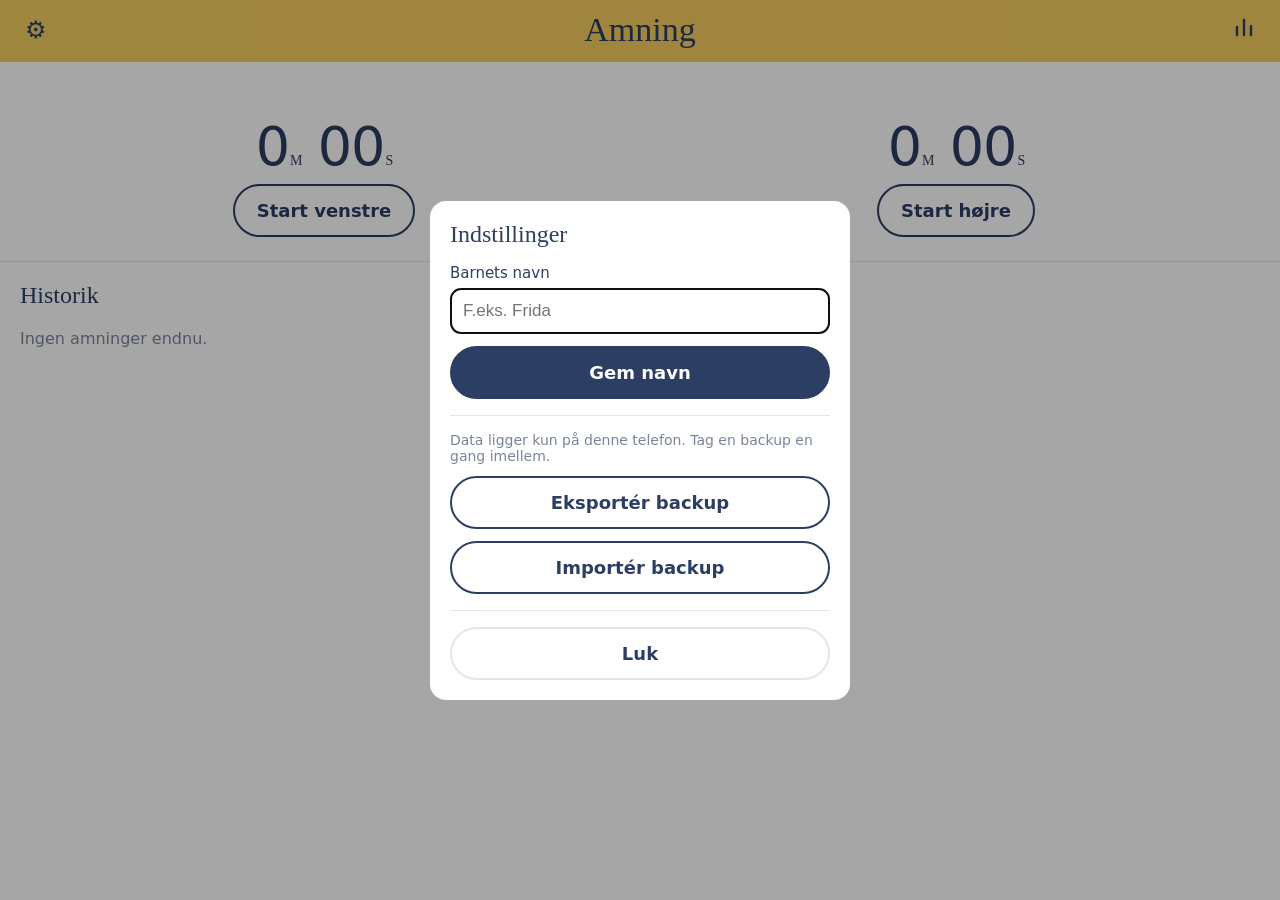
==== index.html @ 3a7c1894 "Tilføj installationsguide med slørede skærmbilleder Co-Authored-By: Claude Opus 5.5 <noreply@anthrop" ====
<!doctype html>
<html lang="da">
<head>
  <meta charset="utf-8">
  <meta name="viewport" content="width=device-width, initial-scale=1, viewport-fit=cover, user-scalable=no">
  <title>Amning</title>
  <meta name="theme-color" content="#f4cd5f">
  <meta name="apple-mobile-web-app-capable" content="yes">
  <meta name="mobile-web-app-capable" content="yes">
  <meta name="apple-mobile-web-app-status-bar-style" content="default">
  <meta name="apple-mobile-web-app-title" content="Amning">
  <link rel="manifest" href="manifest.webmanifest">
  <link rel="apple-touch-icon" href="icon-180.png">
  <link rel="icon" href="icon-180.png">
  <link rel="stylesheet" href="style.css">
</head>
<body>
  <header class="top">
    <button class="icon-btn" id="settingsBtn" aria-label="Indstillinger">⚙︎</button>
    <h1 id="title">Amning</h1>
    <button class="icon-btn" id="statsBtn" aria-label="Statistik">
      <svg viewBox="0 0 24 24" width="24" height="24" aria-hidden="true"><path d="M5 20V12M12 20V5M19 20v-9" stroke="currentColor" stroke-width="2.4" stroke-linecap="round" fill="none"/></svg>
    </button>
  </header>

  <div id="installHint" class="install-hint" hidden>
    Læg appen på hjemmeskærmen, så dine data bliver gemt sikkert. <a href="guide.html"><b>Se hvordan →</b></a>
    <button id="installClose" aria-label="Luk">✕</button>
  </div>

  <section id="statsView" class="stats" hidden>
    <div class="seg" role="tablist">
      <button data-days="7" class="on">7 dage</button>
      <button data-days="30">30 dage</button>
    </div>
    <div id="statsBody"></div>
  </section>

  <main id="mainView">
    <section class="timers">
      <div class="side" data-side="L">
        <div class="last-badge" id="lastL">sidste side</div>
        <div class="clock" id="clockL">0<small>M</small> 00<small>S</small></div>
        <button class="pill" id="btnL">Start venstre</button>
      </div>
      <div class="side" data-side="R">
        <div class="last-badge" id="lastR">sidste side</div>
        <div class="clock" id="clockR">0<small>M</small> 00<small>S</small></div>
        <button class="pill" id="btnR">Start højre</button>
      </div>
    </section>

    <section class="session-bar" id="sessionBar" hidden>
      <div class="row"><span>Starttid</span><span id="sessStart">–</span></div>
      <div class="row"><span>Samlet tid</span><span id="sessTotal">–</span></div>
      <div class="actions">
        <button class="pill ghost" id="cancelBtn">Annullér</button>
        <button class="pill solid" id="saveBtn">Gem</button>
      </div>
    </section>

    <section class="since" id="since"></section>

    <section class="history">
      <h2>Historik</h2>
      <div id="historyList"></div>
    </section>
  </main>

  <dialog id="settings">
    <form method="dialog" class="sheet">
      <h2>Indstillinger</h2>
      <label>Barnets navn
        <input id="nameInput" type="text" placeholder="F.eks. Frida" autocomplete="off">
      </label>
      <button class="pill solid" id="nameSave" value="save">Gem navn</button>
      <hr>
      <p class="muted">Data ligger kun på denne telefon. Tag en backup en gang imellem.</p>
      <button type="button" class="pill" id="exportBtn">Eksportér backup</button>
      <button type="button" class="pill" id="importBtn">Importér backup</button>
      <input type="file" id="importFile" accept="application/json,.json" hidden>
      <hr>
      <button class="pill ghost" value="close">Luk</button>
    </form>
  </dialog>

  <script src="app.js"></script>
</body>
</html>
---- style.css ----
:root {
  --yellow: #f4cd5f;
  --yellow-soft: #fcefcb;
  --ink: #2c3e63;
  --muted: #7a8499;
  --line: #e6e6e6;
  --bg: #ffffff;
  --cream: #fdf9f4;
  --danger: #d9673a;
  --serif: ui-serif, "New York", Georgia, "Times New Roman", serif;
  --sans: -apple-system, BlinkMacSystemFont, "SF Pro Text", system-ui, sans-serif;
}

* { box-sizing: border-box; -webkit-tap-highlight-color: transparent; }

html, body {
  margin: 0;
  background: var(--bg);
  color: var(--ink);
  font-family: var(--sans);
  -webkit-user-select: none;
  user-select: none;
}

.top {
  position: sticky;
  top: 0;
  z-index: 5;
  background: var(--yellow);
  padding: calc(env(safe-area-inset-top) + 10px) 16px 12px;
  display: flex;
  align-items: center;
  justify-content: space-between;
}
.top h1 {
  margin: 0;
  font-family: var(--serif);
  font-weight: 500;
  font-size: 34px;
  text-align: center;
  flex: 1;
}
.icon-btn {
  width: 40px;
  height: 40px;
  border: 0;
  background: none;
  color: var(--ink);
  font-size: 24px;
}

.install-hint {
  position: relative;
  background: var(--yellow-soft);
  padding: 12px 44px 12px 16px;
  font-size: 15px;
  line-height: 1.4;
}
.install-hint a { color: var(--ink); white-space: nowrap; }
.install-hint button {
  position: absolute;
  right: 8px;
  top: 8px;
  border: 0;
  background: none;
  font-size: 18px;
  color: var(--ink);
}

main { padding-bottom: calc(env(safe-area-inset-bottom) + 24px); }

.timers {
  display: grid;
  grid-template-columns: 1fr 1fr;
  gap: 8px;
  padding: 20px 12px 24px;
  border-bottom: 1px solid var(--line);
}
.side { display: flex; flex-direction: column; align-items: center; gap: 10px; }

.last-badge {
  font-family: var(--serif);
  font-size: 17px;
  background: var(--yellow-soft);
  border-radius: 6px;
  padding: 4px 14px;
  visibility: hidden;
}
.last-badge.show { visibility: visible; }

.clock {
  font-size: 54px;
  font-weight: 200;
  letter-spacing: -1px;
  font-variant-numeric: tabular-nums;
  line-height: 1;
}
.clock small {
  font-family: var(--serif);
  font-size: 14px;
  font-weight: 400;
  margin-left: 1px;
}
.side.running .clock { color: #1f6f5c; }

.pill {
  font: 600 18px var(--sans);
  color: var(--ink);
  background: #fff;
  border: 2px solid var(--ink);
  border-radius: 999px;
  padding: 14px 22px;
  min-width: 140px;
}
.pill:active { transform: scale(.97); }
.pill.solid { background: var(--ink); color: #fff; }
.pill.ghost { border-color: var(--line); }
.side.running .pill { background: var(--ink); color: #fff; }

.session-bar { border-bottom: 1px solid var(--line); }
.row {
  display: flex;
  justify-content: space-between;
  align-items: center;
  padding: 16px 20px;
  border-bottom: 1px solid var(--line);
  font-size: 17px;
}
.row span:first-child { font-family: var(--serif); font-size: 21px; }
.actions { display: flex; gap: 12px; padding: 16px 20px; }
.actions .pill { flex: 1; min-width: 0; }

.since {
  text-align: center;
  padding: 18px 16px 4px;
  font-family: var(--serif);
  font-size: 19px;
}
.since:empty { display: none; }

.history { padding: 8px 0; }
.history h2 {
  font-family: var(--serif);
  font-weight: 500;
  font-size: 24px;
  margin: 12px 20px 4px;
}
.day {
  background: var(--cream);
  color: var(--muted);
  font-size: 13px;
  text-transform: uppercase;
  letter-spacing: .5px;
  padding: 8px 20px;
  margin-top: 8px;
}
.entry {
  display: flex;
  justify-content: space-between;
  align-items: baseline;
  padding: 14px 20px;
  border-bottom: 1px solid var(--line);
  font-variant-numeric: tabular-nums;
}
.entry .time { font-weight: 600; font-size: 17px; }
.entry .sides { color: var(--muted); font-size: 15px; }
.entry .total { font-size: 16px; }
.empty { color: var(--muted); padding: 16px 20px; }

/* ---------- Statistik ---------- */
.stats { padding: 16px 16px calc(env(safe-area-inset-bottom) + 24px); }
.seg {
  display: flex;
  background: var(--yellow-soft);
  border-radius: 10px;
  padding: 3px;
  margin-bottom: 16px;
}
.seg button {
  flex: 1;
  border: 0;
  background: none;
  padding: 9px;
  font: 600 15px var(--sans);
  color: var(--ink);
  border-radius: 8px;
}
.seg button.on { background: #fff; box-shadow: 0 1px 3px rgba(0,0,0,.12); }

.tiles { display: grid; grid-template-columns: 1fr 1fr; gap: 10px; }
.tile {
  border: 1px solid var(--line);
  border-radius: 12px;
  padding: 12px 14px;
}
.tile .v {
  font-size: 28px;
  font-weight: 300;
  font-variant-numeric: tabular-nums;
  line-height: 1.1;
}
.tile .l { color: var(--muted); font-size: 13px; margin-top: 4px; }

.stats h3 {
  font-family: var(--serif);
  font-weight: 500;
  font-size: 21px;
  margin: 24px 0 8px;
}
.today-line { font-size: 15px; line-height: 1.5; }

.chart { position: relative; }
.chart svg { display: block; width: 100%; height: auto; overflow: visible; }
.chart .bar { fill: var(--ink); opacity: .35; }
.chart .bar.today { opacity: 1; }
.chart .bar.sel { opacity: .8; }
.chart .hit { fill: transparent; }
.chart text { font: 11px var(--sans); fill: var(--muted); }
.chart text.val { fill: var(--ink); font-weight: 600; }
.chart .base { stroke: var(--line); stroke-width: 1; }
.chart-cap { min-height: 22px; font-size: 14px; color: var(--ink); margin-top: 8px; text-align: center; }

dialog {
  border: 0;
  border-radius: 16px;
  padding: 0;
  width: min(92vw, 420px);
  color: var(--ink);
}
dialog::backdrop { background: rgba(0,0,0,.35); }
.sheet { display: flex; flex-direction: column; gap: 12px; padding: 20px; }
.sheet h2 { font-family: var(--serif); font-weight: 500; margin: 0 0 4px; }
.sheet label { display: flex; flex-direction: column; gap: 6px; font-size: 15px; }
.sheet input[type=text] {
  font-size: 17px;
  padding: 12px;
  border: 1px solid var(--line);
  border-radius: 10px;
  -webkit-user-select: text;
  user-select: text;
}
.sheet hr { border: 0; border-top: 1px solid var(--line); width: 100%; margin: 4px 0; }
.muted { color: var(--muted); font-size: 14px; margin: 0; }
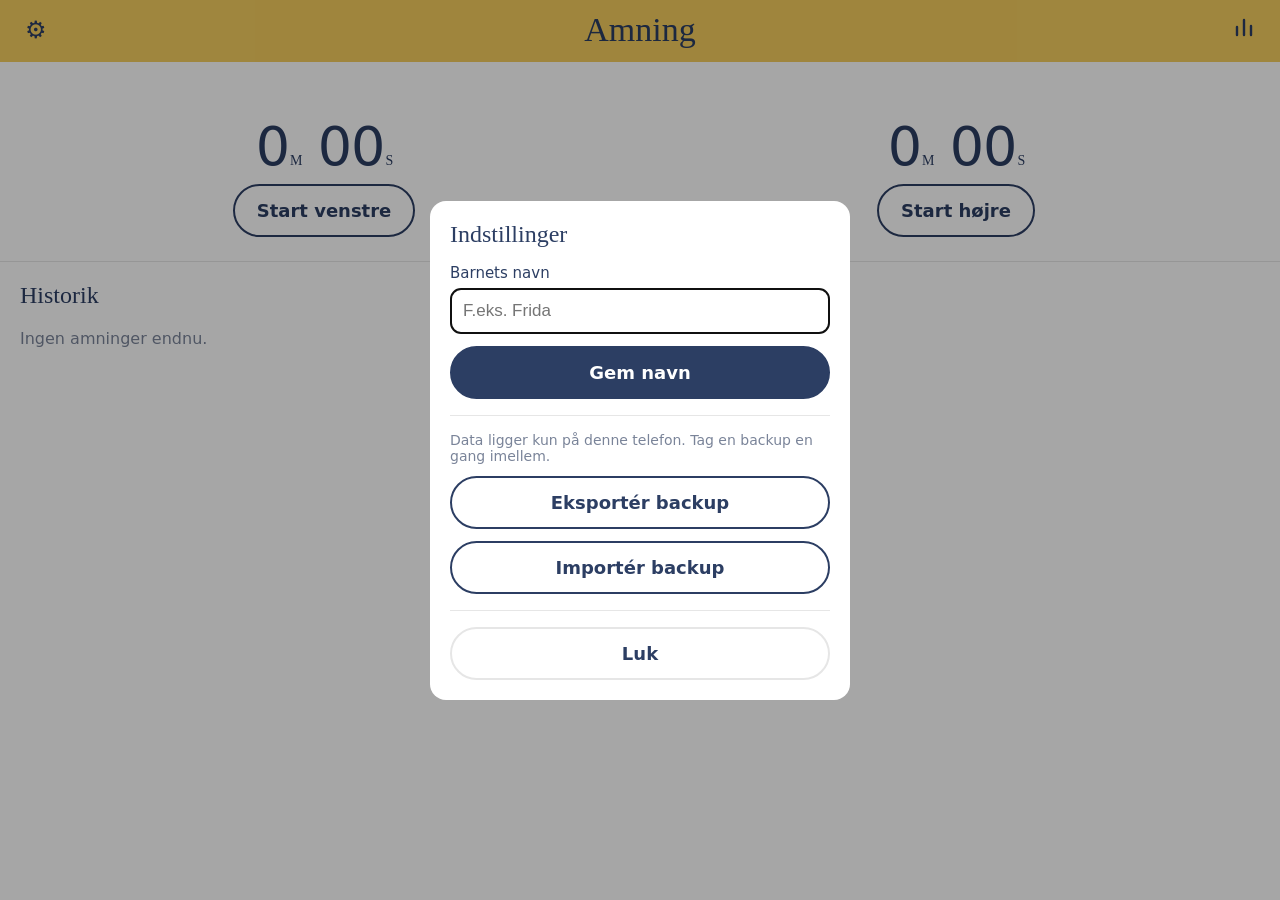
==== commit b77e8cb0: "Redigér start, slut og varighed pr. side for en amning Co-Authored-By: Claude Opus 5.5 <noreply@anth" ====
--- a/index.html
+++ b/index.html
@@ -84,6 +84,30 @@
     </form>
   </dialog>
 
+  <dialog id="editDlg">
+    <form method="dialog" class="sheet">
+      <h2>Redigér amning</h2>
+      <label>Start
+        <input type="datetime-local" id="edStart">
+      </label>
+      <label>Slut
+        <input type="datetime-local" id="edEnd">
+      </label>
+      <div class="two">
+        <label>Venstre (min)
+          <input type="number" id="edL" inputmode="decimal" min="0" step="any">
+        </label>
+        <label>Højre (min)
+          <input type="number" id="edR" inputmode="decimal" min="0" step="any">
+        </label>
+      </div>
+      <p class="muted" id="edInfo"></p>
+      <button class="pill solid" value="save">Gem ændringer</button>
+      <button type="button" class="pill danger" id="edDelete">Slet amning</button>
+      <button class="pill ghost" value="cancel" formnovalidate>Annullér</button>
+    </form>
+  </dialog>
+
   <script src="app.js"></script>
 </body>
 </html>
--- a/style.css
+++ b/style.css
@@ -163,6 +163,7 @@
   font-variant-numeric: tabular-nums;
 }
 .entry .time { font-weight: 600; font-size: 17px; }
+.entry .to { font-weight: 400; color: var(--muted); font-size: 15px; }
 .entry .sides { color: var(--muted); font-size: 15px; }
 .entry .total { font-size: 16px; }
 .empty { color: var(--muted); padding: 16px 20px; }
@@ -231,7 +232,10 @@
 .sheet { display: flex; flex-direction: column; gap: 12px; padding: 20px; }
 .sheet h2 { font-family: var(--serif); font-weight: 500; margin: 0 0 4px; }
 .sheet label { display: flex; flex-direction: column; gap: 6px; font-size: 15px; }
-.sheet input[type=text] {
+.sheet .two { display: grid; grid-template-columns: 1fr 1fr; gap: 10px; }
+.pill.danger { color: var(--danger); border-color: var(--line); }
+.sheet input[type=datetime-local], .sheet input[type=number] { min-height: 46px; background: #fff; color: var(--ink); width: 100%; }
+.sheet input[type=text], .sheet input[type=datetime-local], .sheet input[type=number] {
   font-size: 17px;
   padding: 12px;
   border: 1px solid var(--line);
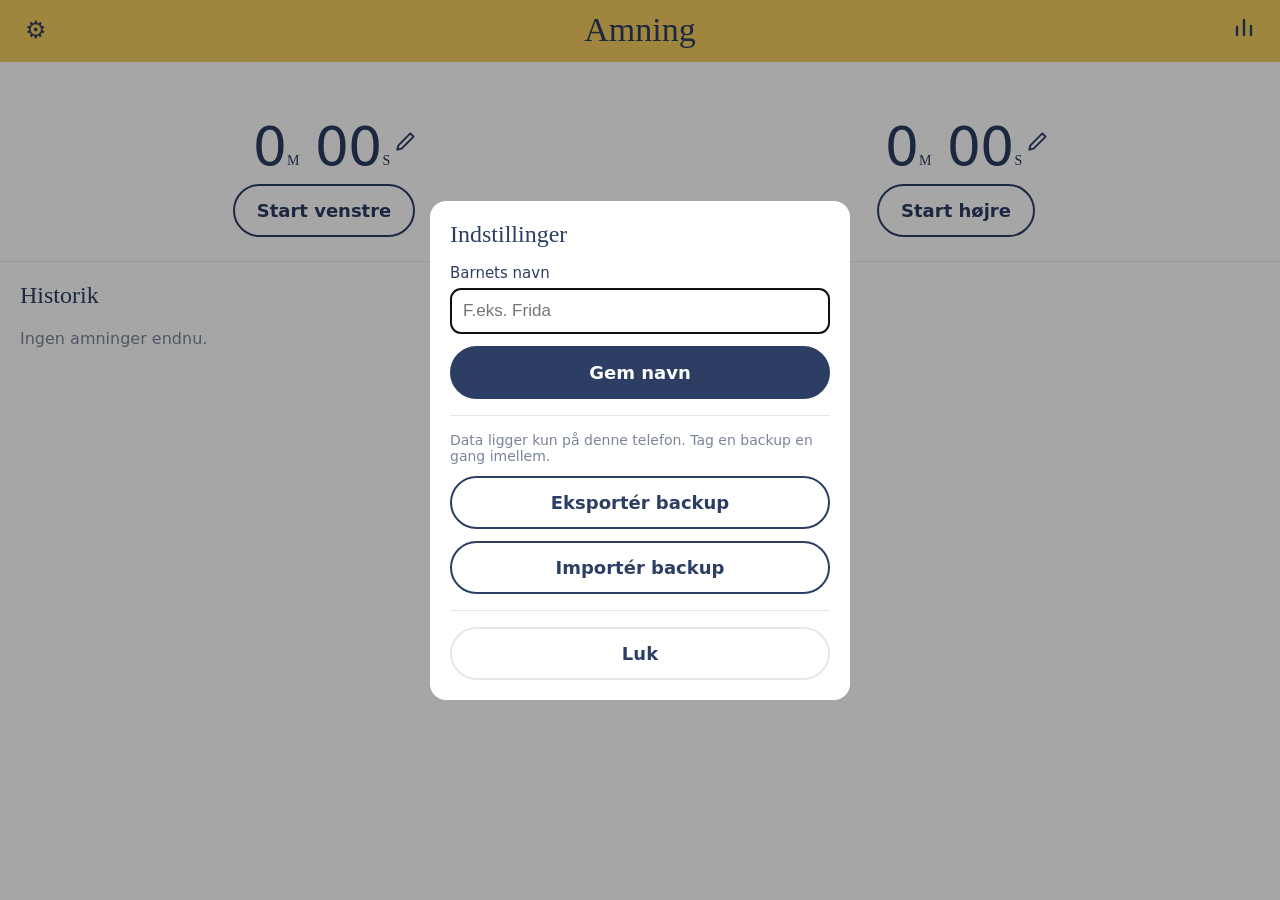
==== commit 94433de7: "Drejehjul til starttid og tid pr. side, orange stop-knap Co-Authored-By: Claude Opus 5.5 <noreply@an" ====
--- a/index.html
+++ b/index.html
@@ -40,18 +40,32 @@
     <section class="timers">
       <div class="side" data-side="L">
         <div class="last-badge" id="lastL">sidste side</div>
-        <div class="clock" id="clockL">0<small>M</small> 00<small>S</small></div>
+        <div class="clock-row">
+          <div class="clock" id="clockL">0<small>M</small> 00<small>S</small></div>
+          <button class="pencil" data-side="L" aria-label="Ret tid for venstre"><svg viewBox="0 0 24 24" width="26" height="26" aria-hidden="true"><path d="M4 20l1-4L16 5l3 3L8 19l-4 1z" fill="none" stroke="currentColor" stroke-width="1.8" stroke-linejoin="round"/></svg></button>
+        </div>
         <button class="pill" id="btnL">Start venstre</button>
       </div>
       <div class="side" data-side="R">
         <div class="last-badge" id="lastR">sidste side</div>
-        <div class="clock" id="clockR">0<small>M</small> 00<small>S</small></div>
+        <div class="clock-row">
+          <div class="clock" id="clockR">0<small>M</small> 00<small>S</small></div>
+          <button class="pencil" data-side="R" aria-label="Ret tid for højre"><svg viewBox="0 0 24 24" width="26" height="26" aria-hidden="true"><path d="M4 20l1-4L16 5l3 3L8 19l-4 1z" fill="none" stroke="currentColor" stroke-width="1.8" stroke-linejoin="round"/></svg></button>
+        </div>
         <button class="pill" id="btnR">Start højre</button>
       </div>
     </section>
 
+    <section class="picker-panel" id="sidePanel" hidden>
+      <div class="row"><span id="sidePanelTitle">Venstre side</span><button class="done-btn" id="sideDone">Færdig</button></div>
+      <div class="wheels" id="sideWheels"></div>
+    </section>
+
     <section class="session-bar" id="sessionBar" hidden>
-      <div class="row"><span>Starttid</span><span id="sessStart">–</span></div>
+      <div class="row tappable" id="startRow"><span>Starttid</span><span id="sessStart">–</span><button class="done-btn" id="startDone" hidden>Færdig</button></div>
+      <div class="picker-panel" id="startPanel" hidden>
+        <div class="wheels" id="startWheels"></div>
+      </div>
       <div class="row"><span>Samlet tid</span><span id="sessTotal">–</span></div>
       <div class="actions">
         <button class="pill ghost" id="cancelBtn">Annullér</button>
--- a/style.css
+++ b/style.css
@@ -101,7 +101,72 @@
   font-weight: 400;
   margin-left: 1px;
 }
-.side.running .clock { color: #1f6f5c; }
+.clock-row { display: flex; align-items: flex-start; gap: 2px; margin-right: -26px; }
+.pencil {
+  border: 0;
+  background: none;
+  color: var(--ink);
+  padding: 2px;
+  margin-top: 6px;
+}
+.side.running .pencil { visibility: hidden; }
+
+/* ---------- Drejehjul (iOS-stil) ---------- */
+.picker-panel { border-bottom: 1px solid var(--line); }
+.done-btn {
+  border: 0;
+  background: none;
+  color: var(--ink);
+  font: 600 18px var(--sans);
+  padding: 4px 0 4px 16px;
+}
+.row.tappable { cursor: pointer; }
+.wheels {
+  position: relative;
+  display: flex;
+  justify-content: center;
+  gap: 4px;
+  padding: 4px 12px 16px;
+}
+.wheels::before {
+  content: "";
+  position: absolute;
+  left: 12px;
+  right: 12px;
+  top: calc(4px + 2 * 40px);
+  height: 40px;
+  background: #f1f1f3;
+  border-radius: 10px;
+  pointer-events: none;
+}
+.wheel {
+  position: relative;
+  height: calc(5 * 40px);
+  overflow-y: scroll;
+  scroll-snap-type: y mandatory;
+  scrollbar-width: none;
+  -webkit-overflow-scrolling: touch;
+  mask-image: linear-gradient(transparent, #000 30%, #000 70%, transparent);
+  -webkit-mask-image: linear-gradient(transparent, #000 30%, #000 70%, transparent);
+}
+.wheel::-webkit-scrollbar { display: none; }
+.wheel .pad { height: 80px; }
+.wheel .item {
+  height: 40px;
+  line-height: 40px;
+  scroll-snap-align: center;
+  text-align: center;
+  font-size: 22px;
+  color: #b3b3b8;
+  font-variant-numeric: tabular-nums;
+  white-space: nowrap;
+  padding: 0 10px;
+}
+.wheel .item.sel { color: #000; font-size: 25px; }
+.wheel.wday { min-width: 150px; }
+.wheel.wday .item { text-align: right; }
+.wheel.num { min-width: 64px; }
+.wheel-unit { align-self: center; color: var(--muted); font-size: 15px; margin-right: 8px; position: relative; }
 
 .pill {
   font: 600 18px var(--sans);
@@ -115,7 +180,7 @@
 .pill:active { transform: scale(.97); }
 .pill.solid { background: var(--ink); color: #fff; }
 .pill.ghost { border-color: var(--line); }
-.side.running .pill { background: var(--ink); color: #fff; }
+.side.running .pill { background: #e06a36; border-color: #e06a36; color: #fff; }
 
 .session-bar { border-bottom: 1px solid var(--line); }
 .row {
@@ -233,7 +298,7 @@
 .sheet h2 { font-family: var(--serif); font-weight: 500; margin: 0 0 4px; }
 .sheet label { display: flex; flex-direction: column; gap: 6px; font-size: 15px; }
 .sheet .two { display: grid; grid-template-columns: 1fr 1fr; gap: 10px; }
-.pill.danger { color: var(--danger); border-color: var(--line); }
+.pill.danger { background: #d93a3a; border-color: #d93a3a; color: #fff; }
 .sheet input[type=datetime-local], .sheet input[type=number] { min-height: 46px; background: #fff; color: var(--ink); width: 100%; }
 .sheet input[type=text], .sheet input[type=datetime-local], .sheet input[type=number] {
   font-size: 17px;
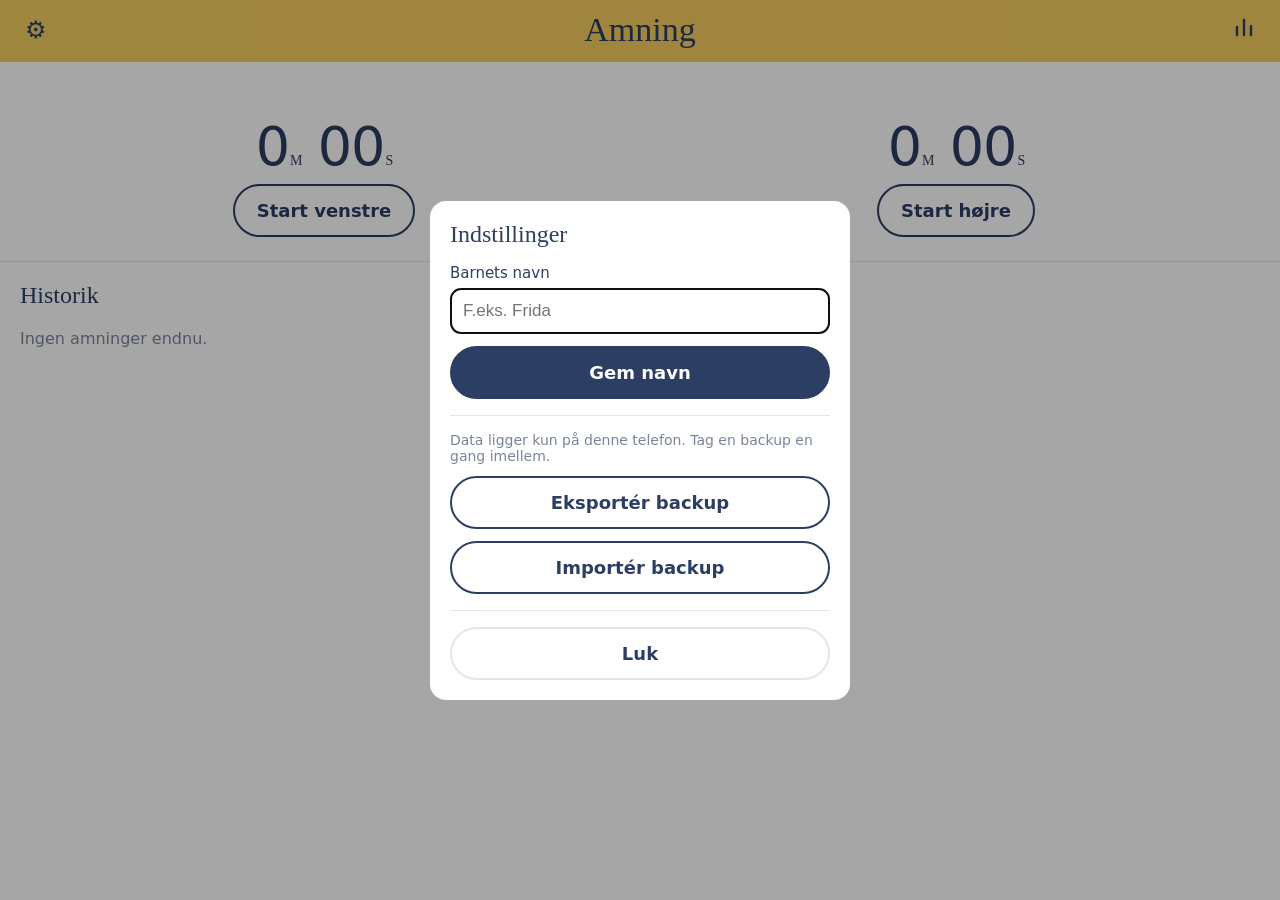
==== commit b4eaa648: "Kompakte drejehjul i redigering (tid før dato), fjern blyanter, robust gem Co-Authored-By: Claude Op" ====
--- a/index.html
+++ b/index.html
@@ -42,7 +42,6 @@
         <div class="last-badge" id="lastL">sidste side</div>
         <div class="clock-row">
           <div class="clock" id="clockL">0<small>M</small> 00<small>S</small></div>
-          <button class="pencil" data-side="L" aria-label="Ret tid for venstre"><svg viewBox="0 0 24 24" width="26" height="26" aria-hidden="true"><path d="M4 20l1-4L16 5l3 3L8 19l-4 1z" fill="none" stroke="currentColor" stroke-width="1.8" stroke-linejoin="round"/></svg></button>
         </div>
         <button class="pill" id="btnL">Start venstre</button>
       </div>
@@ -50,15 +49,9 @@
         <div class="last-badge" id="lastR">sidste side</div>
         <div class="clock-row">
           <div class="clock" id="clockR">0<small>M</small> 00<small>S</small></div>
-          <button class="pencil" data-side="R" aria-label="Ret tid for højre"><svg viewBox="0 0 24 24" width="26" height="26" aria-hidden="true"><path d="M4 20l1-4L16 5l3 3L8 19l-4 1z" fill="none" stroke="currentColor" stroke-width="1.8" stroke-linejoin="round"/></svg></button>
         </div>
         <button class="pill" id="btnR">Start højre</button>
       </div>
-    </section>
-
-    <section class="picker-panel" id="sidePanel" hidden>
-      <div class="row"><span id="sidePanelTitle">Venstre side</span><button class="done-btn" id="sideDone">Færdig</button></div>
-      <div class="wheels" id="sideWheels"></div>
     </section>
 
     <section class="session-bar" id="sessionBar" hidden>
@@ -100,13 +93,11 @@
 
   <dialog id="editDlg">
     <form method="dialog" class="sheet">
-      <h2>Redigér amning</h2>
-      <label>Start
-        <input type="datetime-local" id="edStart">
-      </label>
-      <label>Slut
-        <input type="datetime-local" id="edEnd">
-      </label>
+      <h2 tabindex="-1" autofocus style="outline:none">Redigér amning</h2>
+      <div class="ed-row" id="edStartRow"><span>Start</span><span class="chip" id="edStartTxt"></span></div>
+      <div class="wheels" id="edStartWheels" hidden></div>
+      <div class="ed-row" id="edEndRow"><span>Slut</span><span class="chip" id="edEndTxt"></span></div>
+      <div class="wheels" id="edEndWheels" hidden></div>
       <div class="two">
         <label>Venstre (min)
           <input type="number" id="edL" inputmode="decimal" min="0" step="any">
--- a/style.css
+++ b/style.css
@@ -101,15 +101,6 @@
   font-weight: 400;
   margin-left: 1px;
 }
-.clock-row { display: flex; align-items: flex-start; gap: 2px; margin-right: -26px; }
-.pencil {
-  border: 0;
-  background: none;
-  color: var(--ink);
-  padding: 2px;
-  margin-top: 6px;
-}
-.side.running .pencil { visibility: hidden; }
 
 /* ---------- Drejehjul (iOS-stil) ---------- */
 .picker-panel { border-bottom: 1px solid var(--line); }
@@ -128,6 +119,7 @@
   gap: 4px;
   padding: 4px 12px 16px;
 }
+.wheels[hidden] { display: none; }
 .wheels::before {
   content: "";
   position: absolute;
@@ -163,8 +155,11 @@
   padding: 0 10px;
 }
 .wheel .item.sel { color: #000; font-size: 25px; }
-.wheel.wday { min-width: 150px; }
-.wheel.wday .item { text-align: right; }
+.wheel.wday { min-width: 96px; }
+.wheel.wday .item { font-size: 17px; color: #c4c4c8; }
+.wheel.wday .item.sel { font-size: 18px; color: #555; }
+.wheel.big .item { font-size: 26px; }
+.wheel.big .item.sel { font-size: 30px; font-weight: 500; }
 .wheel.num { min-width: 64px; }
 .wheel-unit { align-self: center; color: var(--muted); font-size: 15px; margin-right: 8px; position: relative; }
 
@@ -297,6 +292,28 @@
 .sheet { display: flex; flex-direction: column; gap: 12px; padding: 20px; }
 .sheet h2 { font-family: var(--serif); font-weight: 500; margin: 0 0 4px; }
 .sheet label { display: flex; flex-direction: column; gap: 6px; font-size: 15px; }
+.ed-row {
+  display: flex;
+  justify-content: space-between;
+  align-items: center;
+  padding: 6px 0;
+  font-size: 17px;
+  cursor: pointer;
+}
+.ed-row .chip {
+  font-size: 19px;
+  font-weight: 500;
+  background: #f1f1f3;
+  border-radius: 8px;
+  padding: 7px 12px;
+  font-variant-numeric: tabular-nums;
+}
+.ed-row.open .chip { color: #1f6fd1; }
+.sheet .wheels { padding: 0 0 4px; margin: 0 -8px; }
+.sheet .wheels::before { left: 0; right: 0; top: 80px; }
+.sheet .wheel.wday { min-width: 90px; }
+.sheet .wheel.num { min-width: 64px; }
+dialog { max-height: 92vh; overflow-y: auto; }
 .sheet .two { display: grid; grid-template-columns: 1fr 1fr; gap: 10px; }
 .pill.danger { background: #d93a3a; border-color: #d93a3a; color: #fff; }
 .sheet input[type=datetime-local], .sheet input[type=number] { min-height: 46px; background: #fff; color: var(--ink); width: 100%; }
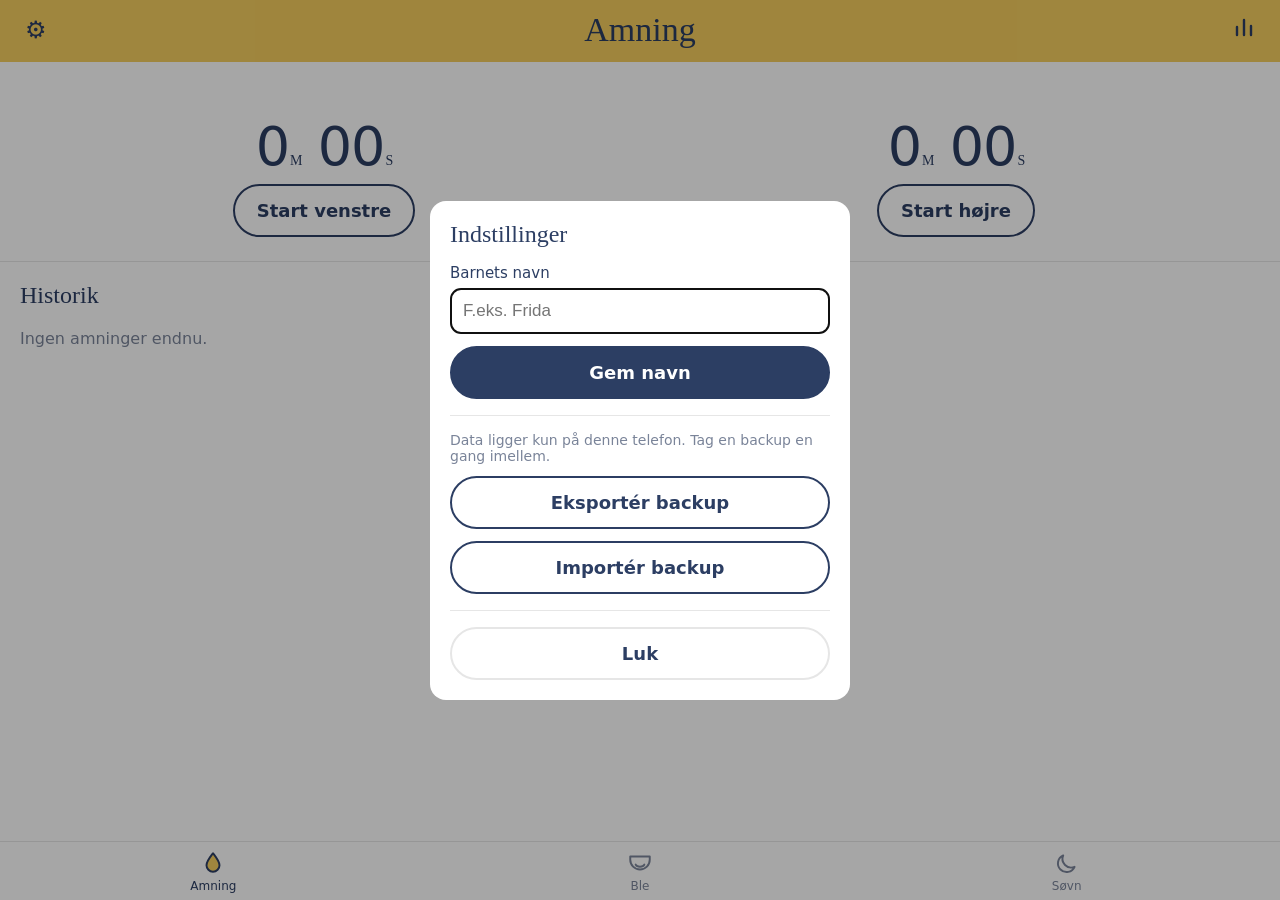
==== commit 73a18ed0: "Faner til ble og søvn - Bundbar med Amning / Ble / Søvn, headerfarve følger fanen - Ble: ét tryk log" ====
--- a/index.html
+++ b/index.html
@@ -4,7 +4,7 @@
   <meta charset="utf-8">
   <meta name="viewport" content="width=device-width, initial-scale=1, viewport-fit=cover, user-scalable=no">
   <title>Amning</title>
-  <meta name="theme-color" content="#f4cd5f">
+  <meta name="theme-color" id="themeColor" content="#f4cd5f">
   <meta name="apple-mobile-web-app-capable" content="yes">
   <meta name="mobile-web-app-capable" content="yes">
   <meta name="apple-mobile-web-app-status-bar-style" content="default">
@@ -74,6 +74,47 @@
     </section>
   </main>
 
+  <main id="diaperView" class="tab-view" hidden>
+    <section class="diaper-btns">
+      <button class="circle" data-kind="tis">Tis</button>
+      <button class="circle" data-kind="lort">Lort</button>
+    </section>
+    <div class="flash" id="diaperFlash"></div>
+    <section class="since" id="diaperSince"></section>
+    <section class="history">
+      <h2>Historik</h2>
+      <div id="diaperList"></div>
+    </section>
+  </main>
+
+  <main id="sleepView" class="tab-view" hidden>
+    <section class="sleep-top">
+      <div class="sleep-label" id="sleepLabel">Sover ikke</div>
+      <div class="clock sleep-clock" id="sleepClock">0<small>T</small> 00<small>M</small> 00<small>S</small></div>
+      <button class="pill" id="sleepBtn">Start søvn</button>
+    </section>
+    <section class="session-bar" id="sleepBar" hidden>
+      <div class="row tappable" id="sleepStartRow"><span>Starttid</span><span id="sleepStart">–</span><button class="done-btn" id="sleepStartDone" hidden>Færdig</button></div>
+      <div class="picker-panel" id="sleepStartPanel" hidden>
+        <div class="wheels" id="sleepStartWheels"></div>
+      </div>
+      <div class="actions">
+        <button class="pill ghost" id="sleepCancel">Annullér</button>
+      </div>
+    </section>
+    <section class="since" id="sleepSince"></section>
+    <section class="history">
+      <div class="hist-head"><h2>Historik</h2><button class="add-btn" id="sleepAdd">+ Tilføj søvn</button></div>
+      <div id="sleepList"></div>
+    </section>
+  </main>
+
+  <nav class="tabs" id="tabs">
+    <button data-tab="feed"><svg viewBox="0 0 24 24" aria-hidden="true"><path d="M12 3c3 4 6 7.5 6 11a6 6 0 0 1-12 0c0-3.5 3-7 6-11z"/></svg>Amning</button>
+    <button data-tab="diaper"><svg viewBox="0 0 24 24" aria-hidden="true"><path d="M3 6h18v3a9 9 0 0 1-18 0zM8 13.5c1.2 2.5 6.8 2.5 8 0"/></svg>Ble</button>
+    <button data-tab="sleep"><svg viewBox="0 0 24 24" aria-hidden="true"><path d="M19 15.5A8 8 0 0 1 8.5 5a8 8 0 1 0 10.5 10.5z"/></svg>Søvn</button>
+  </nav>
+
   <dialog id="settings">
     <form method="dialog" class="sheet">
       <h2>Indstillinger</h2>
@@ -113,6 +154,35 @@
     </form>
   </dialog>
 
+  <dialog id="diaperDlg">
+    <form method="dialog" class="sheet">
+      <h2 tabindex="-1" autofocus style="outline:none">Redigér ble</h2>
+      <div class="ed-row" id="dpTimeRow"><span>Tidspunkt</span><span class="chip" id="dpTimeTxt"></span></div>
+      <div class="wheels" id="dpTimeWheels" hidden></div>
+      <div class="seg kind-seg" id="dpKind">
+        <button type="button" data-kind="tis">Tis</button>
+        <button type="button" data-kind="lort">Lort</button>
+      </div>
+      <button class="pill solid" value="save">Gem ændringer</button>
+      <button type="button" class="pill danger" id="dpDelete">Slet ble</button>
+      <button class="pill ghost" value="cancel" formnovalidate>Annullér</button>
+    </form>
+  </dialog>
+
+  <dialog id="sleepDlg">
+    <form method="dialog" class="sheet">
+      <h2 tabindex="-1" autofocus style="outline:none" id="slTitle">Redigér søvn</h2>
+      <div class="ed-row" id="slStartRow"><span>Start</span><span class="chip" id="slStartTxt"></span></div>
+      <div class="wheels" id="slStartWheels" hidden></div>
+      <div class="ed-row" id="slEndRow"><span>Slut</span><span class="chip" id="slEndTxt"></span></div>
+      <div class="wheels" id="slEndWheels" hidden></div>
+      <p class="muted" id="slInfo"></p>
+      <button class="pill solid" value="save">Gem</button>
+      <button type="button" class="pill danger" id="slDelete">Slet søvn</button>
+      <button class="pill ghost" value="cancel" formnovalidate>Annullér</button>
+    </form>
+  </dialog>
+
   <script src="app.js"></script>
 </body>
 </html>
--- a/style.css
+++ b/style.css
@@ -7,6 +7,10 @@
   --bg: #ffffff;
   --cream: #fdf9f4;
   --danger: #d9673a;
+  --diaper: #efe6d2;
+  --sleep: #bfe0ee;
+  --head: var(--yellow);
+  --tabs-h: 58px;
   --serif: ui-serif, "New York", Georgia, "Times New Roman", serif;
   --sans: -apple-system, BlinkMacSystemFont, "SF Pro Text", system-ui, sans-serif;
 }
@@ -26,7 +30,7 @@
   position: sticky;
   top: 0;
   z-index: 5;
-  background: var(--yellow);
+  background: var(--head);
   padding: calc(env(safe-area-inset-top) + 10px) 16px 12px;
   display: flex;
   align-items: center;
@@ -67,7 +71,11 @@
   color: var(--ink);
 }
 
-main { padding-bottom: calc(env(safe-area-inset-bottom) + 24px); }
+main { padding-bottom: calc(env(safe-area-inset-bottom) + var(--tabs-h) + 24px); }
+main[hidden] { display: none; }
+body.tab-diaper { --head: var(--diaper); }
+body.tab-sleep { --head: var(--sleep); }
+body:not(.tab-feed) #statsBtn { visibility: hidden; }
 
 .timers {
   display: grid;
@@ -229,7 +237,7 @@
 .empty { color: var(--muted); padding: 16px 20px; }
 
 /* ---------- Statistik ---------- */
-.stats { padding: 16px 16px calc(env(safe-area-inset-bottom) + 24px); }
+.stats { padding: 16px 16px calc(env(safe-area-inset-bottom) + var(--tabs-h) + 24px); }
 .seg {
   display: flex;
   background: var(--yellow-soft);
@@ -327,3 +335,90 @@
 }
 .sheet hr { border: 0; border-top: 1px solid var(--line); width: 100%; margin: 4px 0; }
 .muted { color: var(--muted); font-size: 14px; margin: 0; }
+
+/* ---------- Faner ---------- */
+.tabs {
+  position: fixed;
+  left: 0;
+  right: 0;
+  bottom: 0;
+  z-index: 6;
+  display: flex;
+  background: #fff;
+  border-top: 1px solid var(--line);
+  padding-bottom: env(safe-area-inset-bottom);
+}
+.tabs button {
+  flex: 1;
+  height: var(--tabs-h);
+  border: 0;
+  background: none;
+  display: flex;
+  flex-direction: column;
+  align-items: center;
+  justify-content: center;
+  gap: 3px;
+  font: 500 12px var(--sans);
+  color: var(--muted);
+}
+.tabs svg { width: 26px; height: 26px; fill: none; stroke: currentColor; stroke-width: 1.8; stroke-linejoin: round; stroke-linecap: round; }
+.tabs button.on { color: var(--ink); }
+.tabs button.on svg { fill: var(--head); }
+
+/* ---------- Ble ---------- */
+.diaper-btns {
+  display: flex;
+  justify-content: center;
+  gap: 28px;
+  padding: 28px 16px 8px;
+}
+.circle {
+  width: 128px;
+  height: 128px;
+  border-radius: 50%;
+  border: 2px solid var(--ink);
+  background: #fff;
+  color: var(--ink);
+  font: 600 24px var(--sans);
+  transition: background .15s, color .15s;
+}
+.circle:active, .circle.hit { background: var(--ink); color: #fff; transform: scale(.97); }
+.flash {
+  text-align: center;
+  min-height: 22px;
+  color: var(--muted);
+  font-size: 15px;
+  padding: 4px 16px 0;
+}
+.entry .kind { font-size: 16px; }
+.entry .kind b {
+  display: inline-block;
+  width: 10px;
+  height: 10px;
+  border-radius: 50%;
+  margin-right: 8px;
+  background: #e9c74a;
+}
+.entry .kind b.lort { background: #8a5a2b; }
+.kind-seg { margin: 4px 0; }
+
+/* ---------- Søvn ---------- */
+.sleep-top {
+  display: flex;
+  flex-direction: column;
+  align-items: center;
+  gap: 14px;
+  padding: 24px 16px 26px;
+  border-bottom: 1px solid var(--line);
+}
+.sleep-label { font-family: var(--serif); font-size: 21px; }
+.sleep-clock { font-size: 60px; }
+.sleep-top.running .pill { background: #e06a36; border-color: #e06a36; color: #fff; }
+.hist-head { display: flex; justify-content: space-between; align-items: center; padding-right: 12px; }
+.add-btn {
+  border: 0;
+  background: none;
+  color: var(--ink);
+  font: 600 16px var(--sans);
+  padding: 12px 8px 4px;
+}
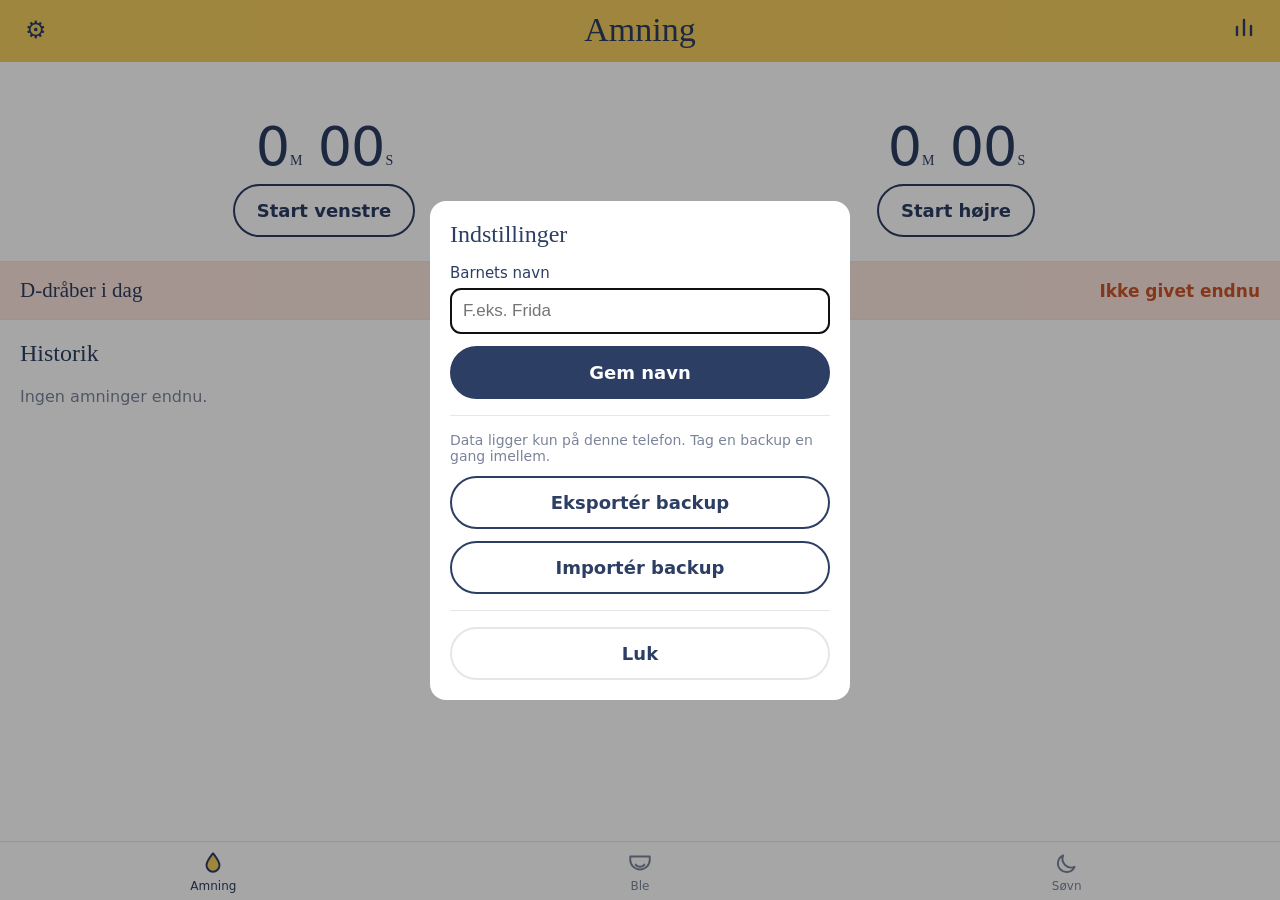
==== commit 80b6f033: "D-dråber: dagligt ja/nej på forsiden og kalender i statistik Co-Authored-By: Claude Opus 5.5 <norepl" ====
--- a/index.html
+++ b/index.html
@@ -53,6 +53,11 @@
         <button class="pill" id="btnR">Start højre</button>
       </div>
     </section>
+
+    <button type="button" class="ddrop missing" id="ddropBtn">
+      <span class="ddrop-title">D-dråber i dag</span>
+      <span class="ddrop-status" id="ddropStatus">Ikke givet endnu</span>
+    </button>
 
     <section class="session-bar" id="sessionBar" hidden>
       <div class="row tappable" id="startRow"><span>Starttid</span><span id="sessStart">–</span><button class="done-btn" id="startDone" hidden>Færdig</button></div>
--- a/style.css
+++ b/style.css
@@ -7,6 +7,10 @@
   --bg: #ffffff;
   --cream: #fdf9f4;
   --danger: #d9673a;
+  --green: #3f9a5b;
+  --green-soft: #e3f3e7;
+  --red: #c9552a;
+  --red-soft: #fbe5dc;
   --diaper: #efe6d2;
   --sleep: #bfe0ee;
   --head: var(--yellow);
@@ -197,6 +201,49 @@
 .row span:first-child { font-family: var(--serif); font-size: 21px; }
 .actions { display: flex; gap: 12px; padding: 16px 20px; }
 .actions .pill { flex: 1; min-width: 0; }
+
+/* ---------- D-dråber ---------- */
+.ddrop {
+  display: flex;
+  justify-content: space-between;
+  align-items: center;
+  width: 100%;
+  padding: 16px 20px;
+  border: 0;
+  border-bottom: 1px solid var(--line);
+  font: 17px var(--sans);
+  color: var(--ink);
+  text-align: left;
+  transition: background .2s;
+}
+.ddrop:active { filter: brightness(.96); }
+.ddrop-title { font-family: var(--serif); font-size: 21px; }
+.ddrop-status { font-weight: 600; }
+.ddrop.given { background: var(--green-soft); }
+.ddrop.given .ddrop-status { color: var(--green); }
+.ddrop.missing { background: var(--red-soft); }
+.ddrop.missing .ddrop-status { color: var(--red); }
+
+.cal-head { display: flex; justify-content: space-between; align-items: center; margin-bottom: 8px; }
+.cal-head span { font-weight: 600; font-size: 16px; }
+.cal-nav { border: 0; background: none; color: var(--ink); font-size: 28px; line-height: 1; padding: 2px 14px; }
+.cal-nav:disabled { opacity: .25; }
+.cal { display: grid; grid-template-columns: repeat(7, 1fr); gap: 6px; }
+.cal .wd { text-align: center; font-size: 12px; color: var(--muted); padding-bottom: 2px; }
+.cal button {
+  aspect-ratio: 1;
+  border: 0;
+  border-radius: 50%;
+  font: 600 15px var(--sans);
+  color: var(--ink);
+  background: #f3f3f5;
+  padding: 0;
+}
+.cal button.g { background: var(--green); color: #fff; }
+.cal button.r { background: var(--red-soft); color: var(--red); }
+.cal button.n { background: #f3f3f5; color: var(--muted); }
+.cal button.f { background: none; color: #c8ccd4; }
+.cal button.today { box-shadow: 0 0 0 2px var(--ink); }
 
 .since {
   text-align: center;
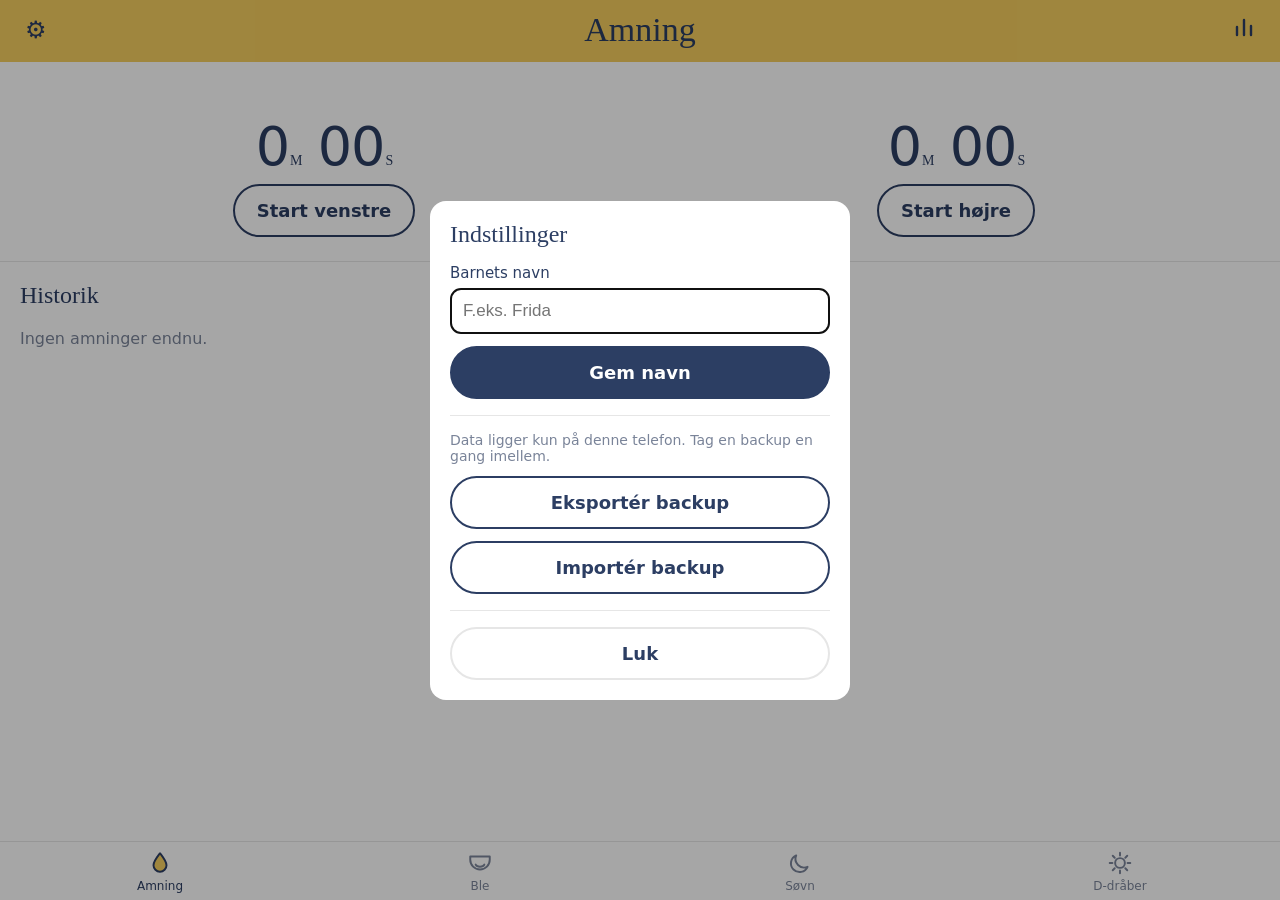
==== commit 2e586294: "D-dråber som egen fane med stor knap og kalender Flyttet fra forsiden og statistikken til fanen D-dr" ====
--- a/index.html
+++ b/index.html
@@ -54,11 +54,6 @@
       </div>
     </section>
 
-    <button type="button" class="ddrop missing" id="ddropBtn">
-      <span class="ddrop-title">D-dråber i dag</span>
-      <span class="ddrop-status" id="ddropStatus">Ikke givet endnu</span>
-    </button>
-
     <section class="session-bar" id="sessionBar" hidden>
       <div class="row tappable" id="startRow"><span>Starttid</span><span id="sessStart">–</span><button class="done-btn" id="startDone" hidden>Færdig</button></div>
       <div class="picker-panel" id="startPanel" hidden>
@@ -114,10 +109,22 @@
     </section>
   </main>
 
+  <main id="ddropView" class="tab-view" hidden>
+    <section class="ddrop-top">
+      <button type="button" class="circle ddrop-btn" id="ddropBtn">D-dråber<small>tryk når givet</small></button>
+    </section>
+    <section class="since" id="ddropStatus"></section>
+    <section class="history">
+      <h2>Kalender</h2>
+      <div class="ddrop-cal" id="ddropCal"></div>
+    </section>
+  </main>
+
   <nav class="tabs" id="tabs">
     <button data-tab="feed"><svg viewBox="0 0 24 24" aria-hidden="true"><path d="M12 3c3 4 6 7.5 6 11a6 6 0 0 1-12 0c0-3.5 3-7 6-11z"/></svg>Amning</button>
     <button data-tab="diaper"><svg viewBox="0 0 24 24" aria-hidden="true"><path d="M3 6h18v3a9 9 0 0 1-18 0zM8 13.5c1.2 2.5 6.8 2.5 8 0"/></svg>Ble</button>
     <button data-tab="sleep"><svg viewBox="0 0 24 24" aria-hidden="true"><path d="M19 15.5A8 8 0 0 1 8.5 5a8 8 0 1 0 10.5 10.5z"/></svg>Søvn</button>
+    <button data-tab="ddrop"><svg viewBox="0 0 24 24" aria-hidden="true"><circle cx="12" cy="12" r="4.5"/><path d="M12 2.5v2.5M12 19v2.5M2.5 12H5M19 12h2.5M5.3 5.3l1.8 1.8M16.9 16.9l1.8 1.8M5.3 18.7l1.8-1.8M16.9 7.1l1.8-1.8"/></svg>D-dråber</button>
   </nav>
 
   <dialog id="settings">
--- a/style.css
+++ b/style.css
@@ -13,6 +13,7 @@
   --red-soft: #fbe5dc;
   --diaper: #efe6d2;
   --sleep: #bfe0ee;
+  --ddrop: #cfe8d4;
   --head: var(--yellow);
   --tabs-h: 58px;
   --serif: ui-serif, "New York", Georgia, "Times New Roman", serif;
@@ -79,6 +80,7 @@
 main[hidden] { display: none; }
 body.tab-diaper { --head: var(--diaper); }
 body.tab-sleep { --head: var(--sleep); }
+body.tab-ddrop { --head: var(--ddrop); }
 body:not(.tab-feed) #statsBtn { visibility: hidden; }
 
 .timers {
@@ -203,27 +205,25 @@
 .actions .pill { flex: 1; min-width: 0; }
 
 /* ---------- D-dråber ---------- */
-.ddrop {
-  display: flex;
-  justify-content: space-between;
-  align-items: center;
-  width: 100%;
-  padding: 16px 20px;
-  border: 0;
-  border-bottom: 1px solid var(--line);
-  font: 17px var(--sans);
-  color: var(--ink);
-  text-align: left;
-  transition: background .2s;
-}
-.ddrop:active { filter: brightness(.96); }
-.ddrop-title { font-family: var(--serif); font-size: 21px; }
-.ddrop-status { font-weight: 600; }
-.ddrop.given { background: var(--green-soft); }
-.ddrop.given .ddrop-status { color: var(--green); }
-.ddrop.missing { background: var(--red-soft); }
-.ddrop.missing .ddrop-status { color: var(--red); }
-
+.ddrop-top { display: flex; justify-content: center; padding: 28px 16px 4px; }
+.circle#ddropBtn {
+  width: 160px;
+  height: 160px;
+  display: flex;
+  flex-direction: column;
+  align-items: center;
+  justify-content: center;
+  gap: 2px;
+  background: var(--red-soft);
+  border-color: var(--red);
+  color: var(--red);
+  font-size: 26px;
+  transition: background .2s, color .2s;
+}
+.circle#ddropBtn small { font-size: 15px; font-weight: 500; }
+.circle#ddropBtn.given { background: var(--green); border-color: var(--green); color: #fff; font-size: 44px; }
+.circle#ddropBtn:active { transform: scale(.97); }
+.ddrop-cal { padding: 4px 16px 0; }
 .cal-head { display: flex; justify-content: space-between; align-items: center; margin-bottom: 8px; }
 .cal-head span { font-weight: 600; font-size: 16px; }
 .cal-nav { border: 0; background: none; color: var(--ink); font-size: 28px; line-height: 1; padding: 2px 14px; }
